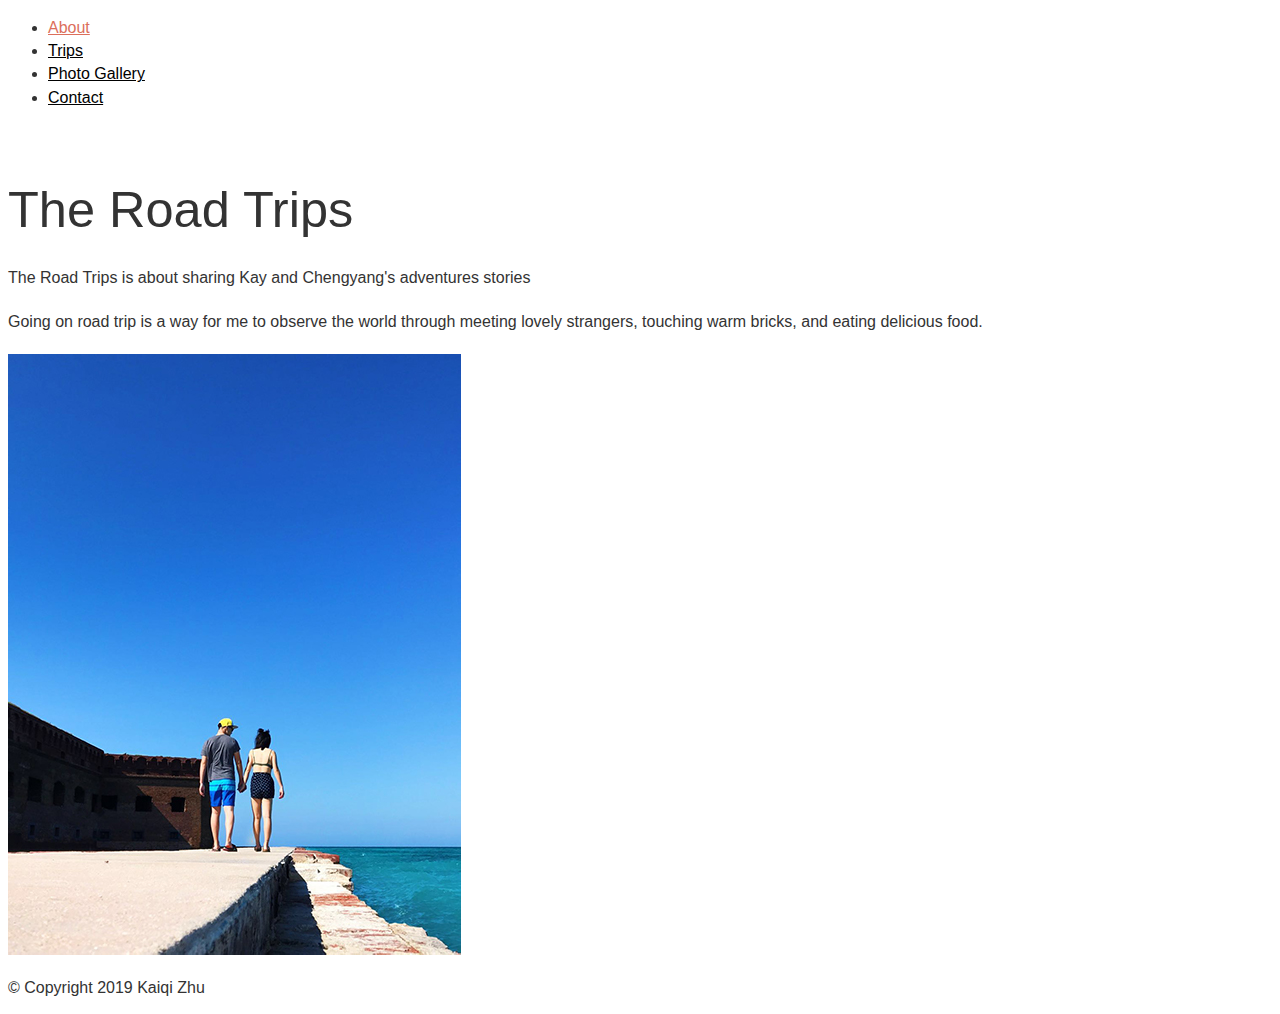
==== index.html @ ed7ba239 "Add files via upload" ====
<!DOCTYPE html>
<html lang="en" dir="ltr">
  <head>
    <meta charset="utf-8">
    <link rel="stylesheet" type="text/css" href="css/style.css">
    <title>The Road Trips</title>

  </head>

  <header>
    <nav>
        <ul>
            <li><a href = "index.html" class="current">About</a></li>
            <li><a href = "location.html">Trips</a></li>
            <li><a href = "photo_gallery.html">Photo Gallery</a></li>
            <li><a href = "contact.html">Contact</a></li>

        </ul>
    </nav>

    <h1>The Road Trips</h1>

</header>

  <body>
    <p> The Road Trips is about sharing Kay and Chengyang's adventures stories</p>
    <p> Going on road trip is a way for me to observe the world through meeting lovely strangers, touching warm bricks, and eating delicious food. </p>
    <img src="images/keywest_1.jpg" alt ="Dry Tortugas National Park"/>
</body>

<footer>&copy; Copyright 2019 Kaiqi Zhu</footer>

</html>
---- css/style.css ----
html {
    font-size: 1em;
}

/* link*/

a {
    color: black;
}

a:hover {
    color: #B2B1AE;
}

.current {
    color: #DC6F5C;
}

/* body*/
body {
    background-color: #ffffff;
    font-family: 'Dosis', sans-serif;
    font-weight: 400;
    line-height: 1.45;
    color: #333;
}

p {
    margin-bottom: 1.3em;
     font-family: 'Dosis', sans-serif;
}



h1,
h2,
h3,
h4 {
    margin: 1.414em 0 0.5em;
    font-weight: inherit;
    line-height: 1.2;
}

h1 {
    font-size: 3.157em;
}

h2 {
    font-size: 2.369em;

}

h3 {
    font-size: 1.333em;

}

h4 {
    font-size: 1.333em;

}

footer {
    font-size: 1em;
    margin-top:15px;
    margin-bottom: 15px;
}
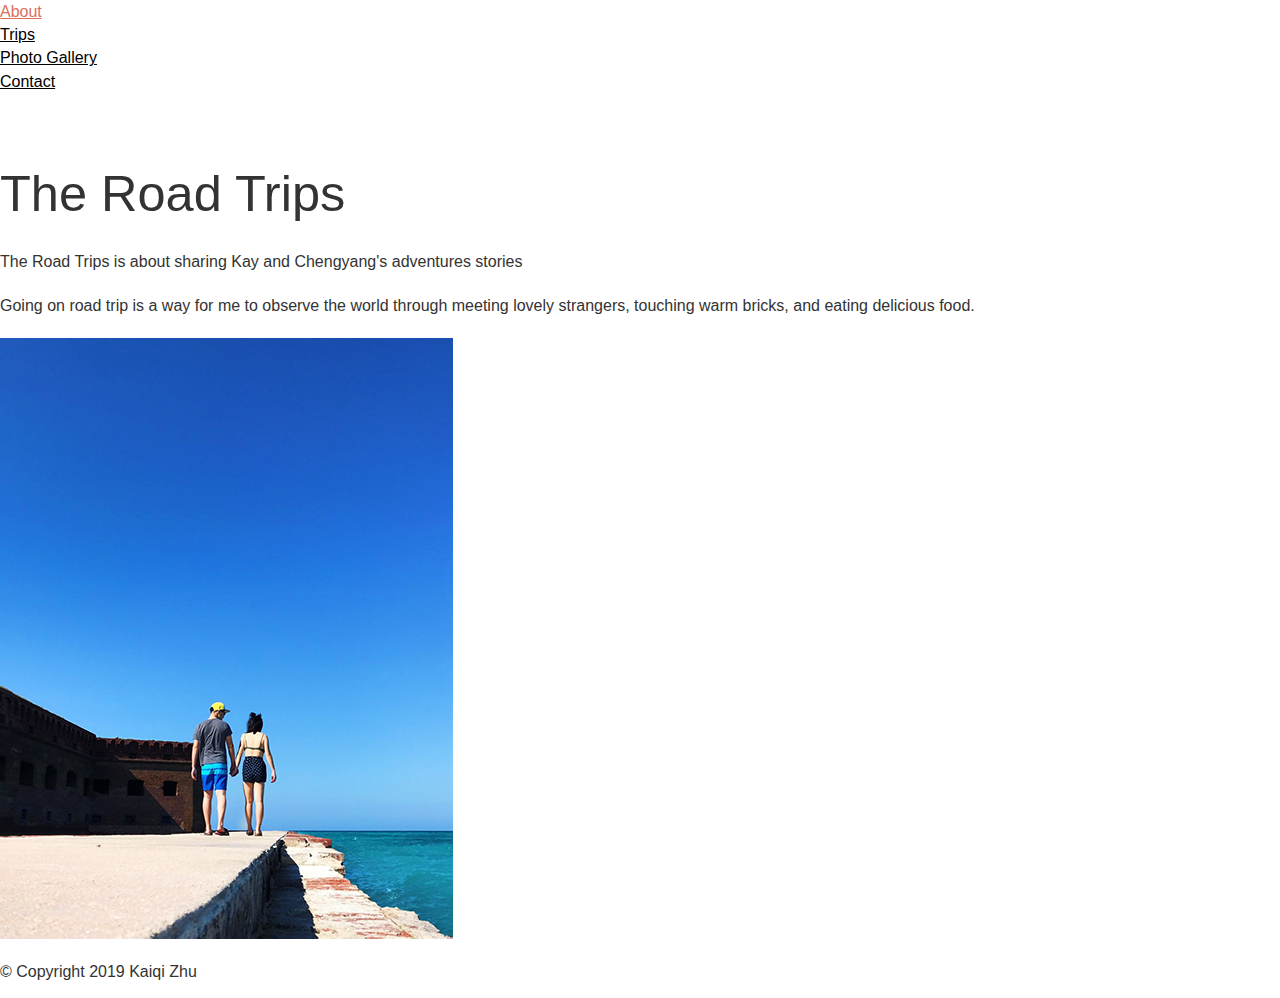
==== commit c3371ee7: "Add files via upload" ====
--- a/index.html
+++ b/index.html
@@ -2,32 +2,41 @@
 <html lang="en" dir="ltr">
   <head>
     <meta charset="utf-8">
+    <meta name = "viewport" content="width=device-width, initial-scale=1">
+    <link rel="stylesheet" type="text/css" href="css/html5reset.css">
     <link rel="stylesheet" type="text/css" href="css/style.css">
     <title>The Road Trips</title>
 
   </head>
 
-  <header>
-    <nav>
-        <ul>
-            <li><a href = "index.html" class="current">About</a></li>
-            <li><a href = "location.html">Trips</a></li>
-            <li><a href = "photo_gallery.html">Photo Gallery</a></li>
-            <li><a href = "contact.html">Contact</a></li>
 
-        </ul>
-    </nav>
-
-    <h1>The Road Trips</h1>
-
-</header>
 
   <body>
-    <p> The Road Trips is about sharing Kay and Chengyang's adventures stories</p>
-    <p> Going on road trip is a way for me to observe the world through meeting lovely strangers, touching warm bricks, and eating delicious food. </p>
-    <img src="images/keywest_1.jpg" alt ="Dry Tortugas National Park"/>
+
+    <header>
+      <nav>
+          <ul>
+              <li><a href = "index.html" class="current">About</a></li>
+              <li><a href = "location.html">Trips</a></li>
+              <li><a href = "photo_gallery.html">Photo Gallery</a></li>
+              <li><a href = "contact.html">Contact</a></li>
+
+          </ul>
+      </nav>
+
+      <h1>The Road Trips</h1>
+
+  </header>
+
+    <main>
+      <p> The Road Trips is about sharing Kay and Chengyang's adventures stories</p>
+      <p> Going on road trip is a way for me to observe the world through meeting lovely strangers, touching warm bricks, and eating delicious food. </p>
+      <img src="images/keywest_1.jpg" alt ="Dry Tortugas National Park"/>
+  </main>
+
+    <footer>&copy; Copyright 2019 Kaiqi Zhu</footer>
 </body>
 
-<footer>&copy; Copyright 2019 Kaiqi Zhu</footer>
+
 
 </html>
--- a/css/style.css
+++ b/css/style.css
@@ -4,11 +4,11 @@
 
 /* link*/
 
-a {
+nav li a {
     color: black;
 }
 
-a:hover {
+nav li a :hover {
     color: #B2B1AE;
 }
 
@@ -27,7 +27,7 @@
 
 p {
     margin-bottom: 1.3em;
-     font-family: 'Dosis', sans-serif;
+    font-family: 'Dosis', sans-serif;
 }
 
 
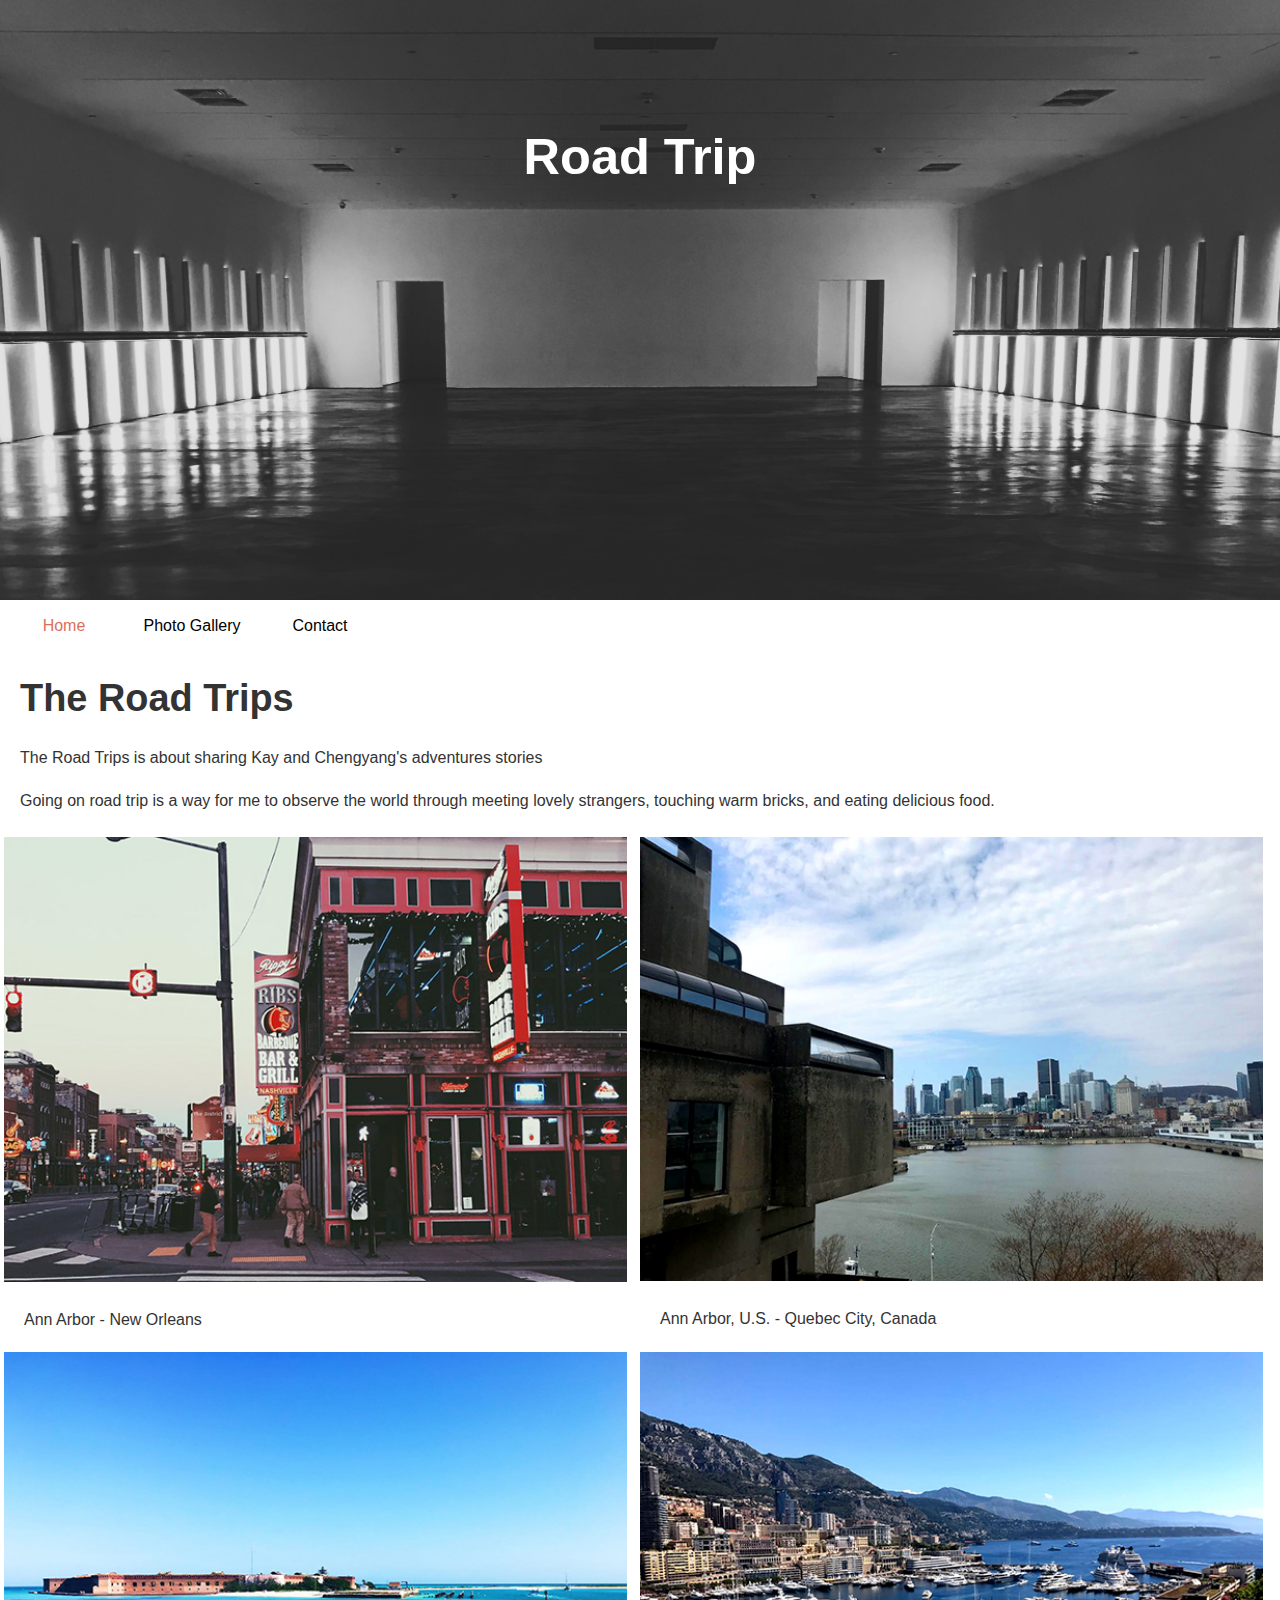
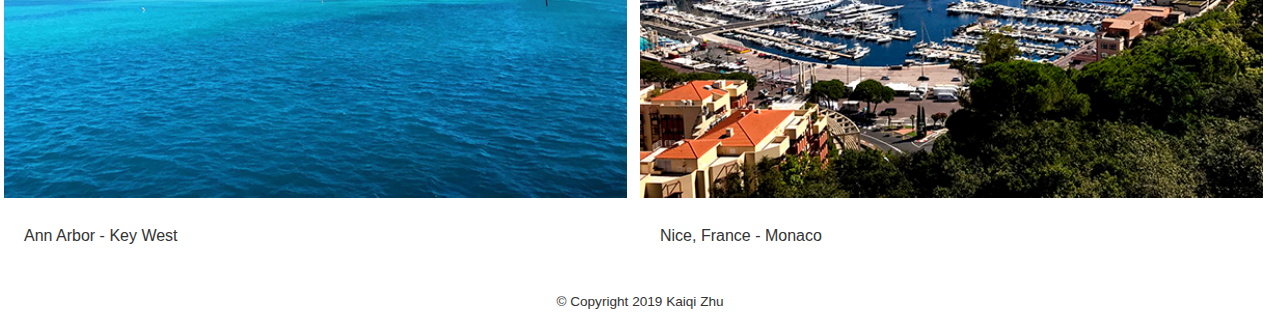
==== commit 9d1d84ba: "Add files via upload" ====
--- a/index.html
+++ b/index.html
@@ -13,26 +13,59 @@
 
   <body>
 
-    <header>
-      <nav>
-          <ul>
-              <li><a href = "index.html" class="current">About</a></li>
-              <li><a href = "location.html">Trips</a></li>
-              <li><a href = "photo_gallery.html">Photo Gallery</a></li>
-              <li><a href = "contact.html">Contact</a></li>
+    <div class="header">
+      <div class="headertext">
+        <h1>Road Trip</h1>
+      </div>
+    </div>
 
-          </ul>
-      </nav>
+    <!-- this is top navigation -->
+      <div class="topnavbar">
 
-      <h1>The Road Trips</h1>
+              <a href = "index.html" class="active">Home</a>
+              <a href = "photo_gallery.html">Photo Gallery</a>
+              <a href = "contact.html">Contact</a>
 
-  </header>
 
-    <main>
+      </div>
+
+
+
+
+<!-- this is main part -->
+    <div>
+      <h2>The Road Trips</h2>
       <p> The Road Trips is about sharing Kay and Chengyang's adventures stories</p>
       <p> Going on road trip is a way for me to observe the world through meeting lovely strangers, touching warm bricks, and eating delicious food. </p>
-      <img src="images/keywest_1.jpg" alt ="Dry Tortugas National Park"/>
-  </main>
+
+  </div>
+
+  <div class="row">
+
+      <div class="columnlocation">
+        <a href="annarbor_texas.html">
+          <img src="images/nashville_6.jpg" alt="Ann Arbor - New Orleans"/>
+        </a>
+
+        <p>Ann Arbor - New Orleans</p>
+      </div>
+
+      <div class="columnlocation">
+        <img src="images/montreal_1.jpg" alt="Ann Arbor, U.S. - Quebec City, Canada"/>
+        <p>Ann Arbor, U.S. - Quebec City, Canada</p>
+      </div>
+
+      <div class="columnlocation">
+        <img src="images/keywest_3.jpg" alt="Ann Arbor - Key West"/>
+        <p>Ann Arbor - Key West</p>
+      </div>
+
+      <div class="columnlocation">
+        <img src="images/monaco_1.jpg" alt="Nice, France - Monaco"/>
+        <p>Nice, France - Monaco</p>
+      </div>
+
+  </div>
 
     <footer>&copy; Copyright 2019 Kaiqi Zhu</footer>
 </body>
--- a/css/style.css
+++ b/css/style.css
@@ -2,18 +2,118 @@
     font-size: 1em;
 }
 
+
+/*header*/
+
+.header {
+  padding:60px;
+  height:200px;
+  background-color: #cccccc;
+  background-image: url("../images/backgroundimg.jpg");
+  background-size:cover;
+  background-position: center;
+  position: relative;
+  background-repeat:no-repeat;
+  text-align: center;
+  color: white;
+}
+
 /* link*/
-
-nav li a {
+.topnavbar {
+  display: flex;
+  flex-direction:column;
+  background-color: white;
+}
+
+.topnavbar a {
+    float: none;
+    width: 100%;
     color: black;
-}
-
-nav li a :hover {
+    padding:14px;
+    text-decoration: none;
+    text-align: left;
+}
+
+.topnavbar a:hover:not(.active) {
     color: #B2B1AE;
 }
 
-.current {
+.topnavbar a.active{
     color: #DC6F5C;
+}
+
+img{
+  width: 98%;
+
+}
+
+.row{
+  display: flex;
+  flex-wrap: wrap;
+  padding:4px;
+}
+
+.column{
+  flex:50%;
+  max-width: 50%;
+}
+
+.column img {
+  margin:8px;
+  vertical-align: middle;
+}
+
+.columnlocation{
+  flex:100%;
+
+}
+
+.stayright{
+  position: absolute;
+  right: 20px;
+}
+
+@media screen and (min-width:700px){
+
+  .header {
+    padding:100px;
+    height:400px;
+    background-color: #ffffff;
+    background-image: url("../images/backgroundimg.jpg");
+    background-position:center;
+    position: relative;
+    background-size:cover;
+    background-repeat:no-repeat;
+    text-align: center;
+    color: white;
+  }
+  .topnavbar {
+    display: flex;
+    flex-direction: row;
+    background-color: white;
+
+  }
+
+  .topnavbar a {
+      float:right;
+      color: black;
+      width:100px;
+      padding: 14px;
+      text-decoration: none;
+      text-align: center;
+  }
+
+  .column {
+    flex:25%;
+    max-width:25%;
+  }
+
+  .columnlocation{
+    flex:50%;
+    max-width:100%;
+  }
+
+
 }
 
 /* body*/
@@ -25,20 +125,19 @@
     color: #333;
 }
 
+.fa-instagram {
+  font-size:1.3em;
+  margin-bottom: 1.3em;
+  font-family: 'Dosis', sans-serif;
+}
+
 p {
-    margin-bottom: 1.3em;
+    margin: 20px;
     font-family: 'Dosis', sans-serif;
 }
 
-
-
-h1,
-h2,
-h3,
-h4 {
-    margin: 1.414em 0 0.5em;
-    font-weight: inherit;
-    line-height: 1.2;
+h1,h2,h3,h4{
+  margin:20px;
 }
 
 h1 {
@@ -60,8 +159,48 @@
 
 }
 
+/* p a {
+    color: black;
+}
+p a:hover{
+  color: #B2B1AE;
+} */
+
+a.skip{
+	padding:5px;
+	text-decoration: none;
+	position: relative;
+    top: -100px;
+    transition: top ease-in 1s;
+}
+
+a.skip:focus{
+	background: white;
+	top: 10px;
+}
+
+
+.menu{
+  display: flex;
+  flex-direction:column;
+  position: fixed;
+  right:50px;
+  top: 300px;
+  text-align: left;
+}
+
+.menu a{
+  color:#cccccc
+}
+
+.menu a:hover{
+  right: 50px;
+  color:#000000;
+}
+
 footer {
-    font-size: 1em;
-    margin-top:15px;
-    margin-bottom: 15px;
-}
+    font-size: 0.85em;
+    text-align:center;
+    margin:20px;
+
+}
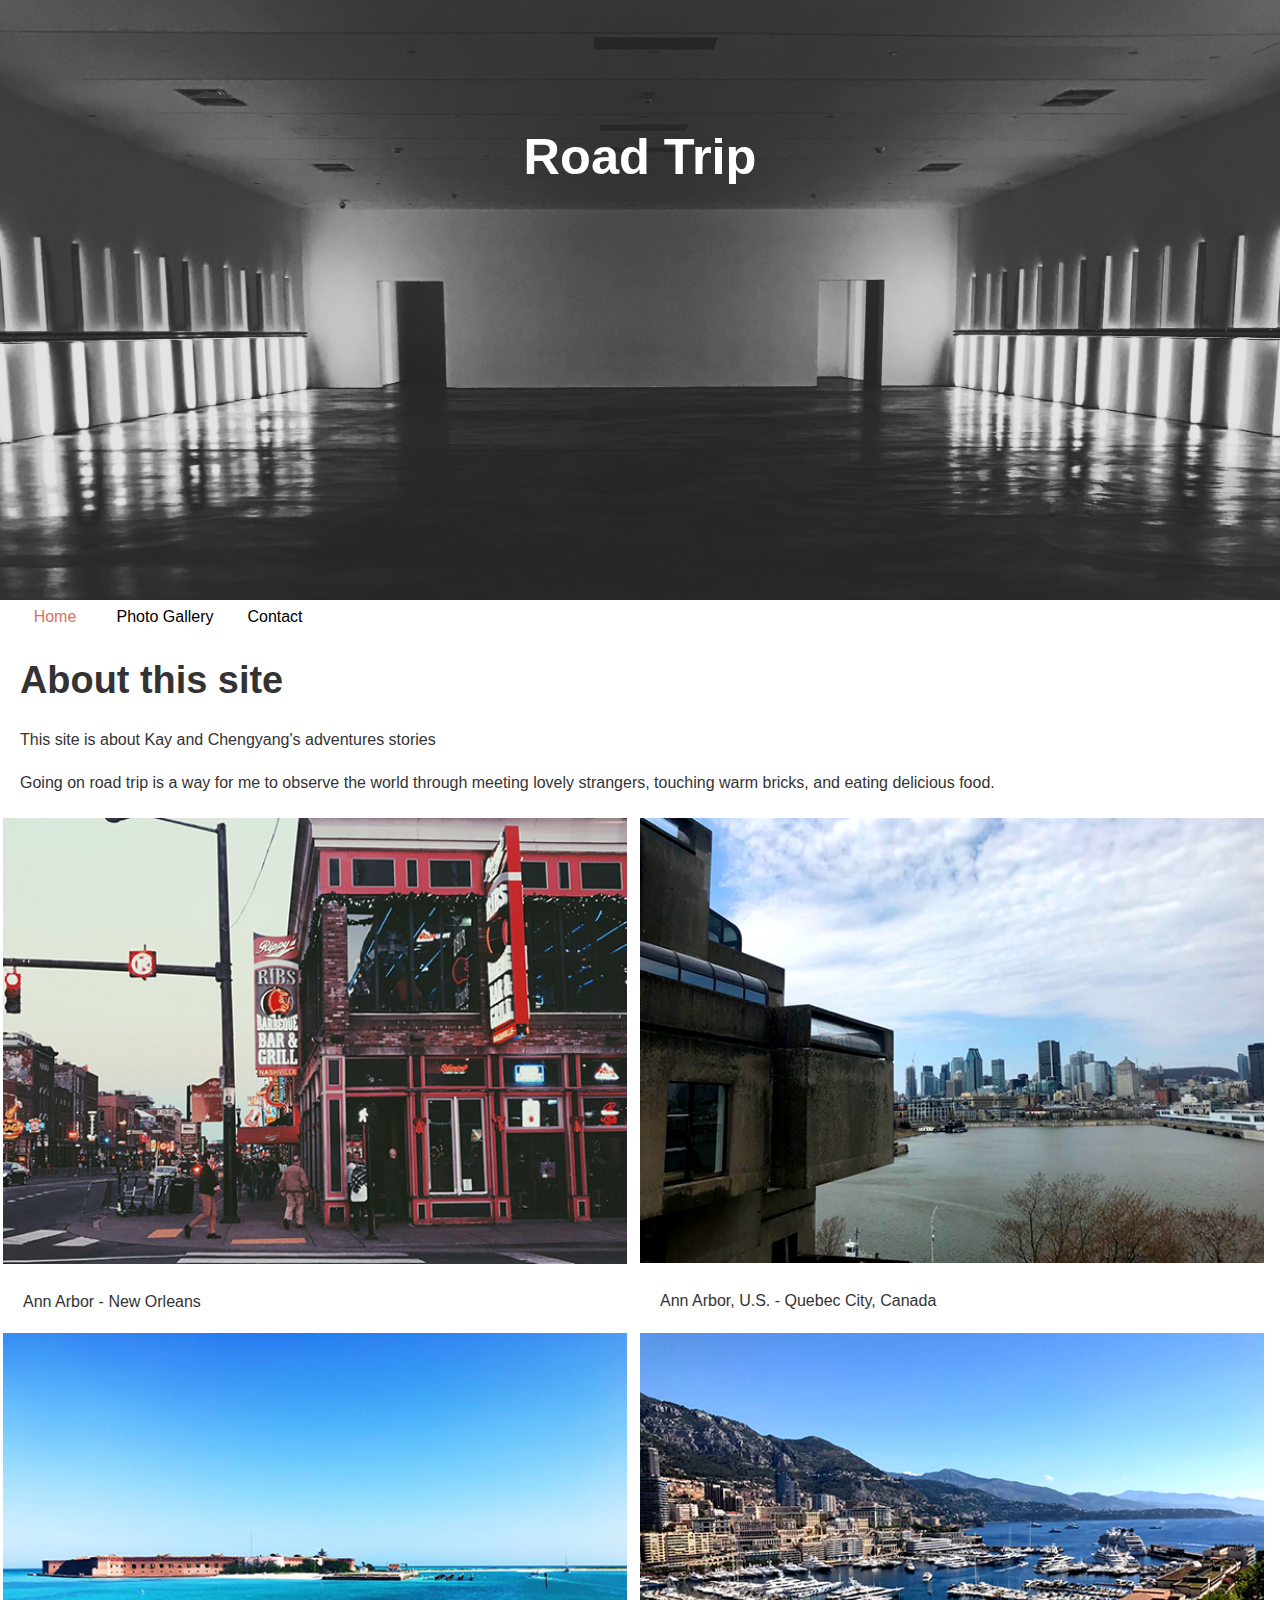
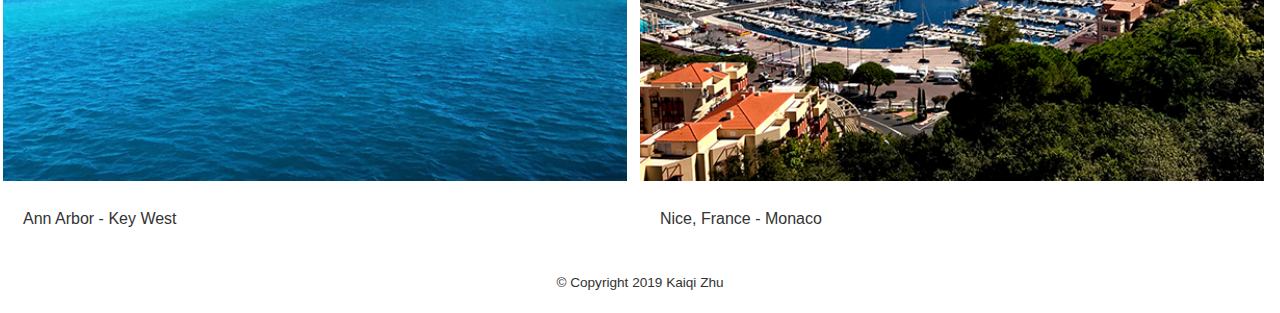
==== commit 607a6a51: "Add files via upload" ====
--- a/index.html
+++ b/index.html
@@ -34,8 +34,8 @@
 
 <!-- this is main part -->
     <div>
-      <h2>The Road Trips</h2>
-      <p> The Road Trips is about sharing Kay and Chengyang's adventures stories</p>
+      <h2>About this site</h2>
+      <p> This site is about Kay and Chengyang's adventures stories</p>
       <p> Going on road trip is a way for me to observe the world through meeting lovely strangers, touching warm bricks, and eating delicious food. </p>
 
   </div>
--- a/css/style.css
+++ b/css/style.css
@@ -50,7 +50,7 @@
 .row{
   display: flex;
   flex-wrap: wrap;
-  padding:4px;
+  padding:3px;
 }
 
 .column{
@@ -59,7 +59,7 @@
 }
 
 .column img {
-  margin:8px;
+  margin:5px;
   vertical-align: middle;
 }
 
@@ -98,7 +98,7 @@
       float:right;
       color: black;
       width:100px;
-      padding: 14px;
+      padding: 5px;
       text-decoration: none;
       text-align: center;
   }
@@ -170,13 +170,15 @@
 	padding:5px;
 	text-decoration: none;
 	position: relative;
-    top: -100px;
-    transition: top ease-in 1s;
+  top: -100px;
+  left:20px;
+  transition: top ease-in 1s;
 }
 
 a.skip:focus{
 	background: white;
 	top: 10px;
+  left:20px;
 }
 
 
@@ -198,6 +200,11 @@
   color:#000000;
 }
 
+i{
+  margin:20px;
+  font-family:  'Dosis', sans-serif;
+}
+
 footer {
     font-size: 0.85em;
     text-align:center;
